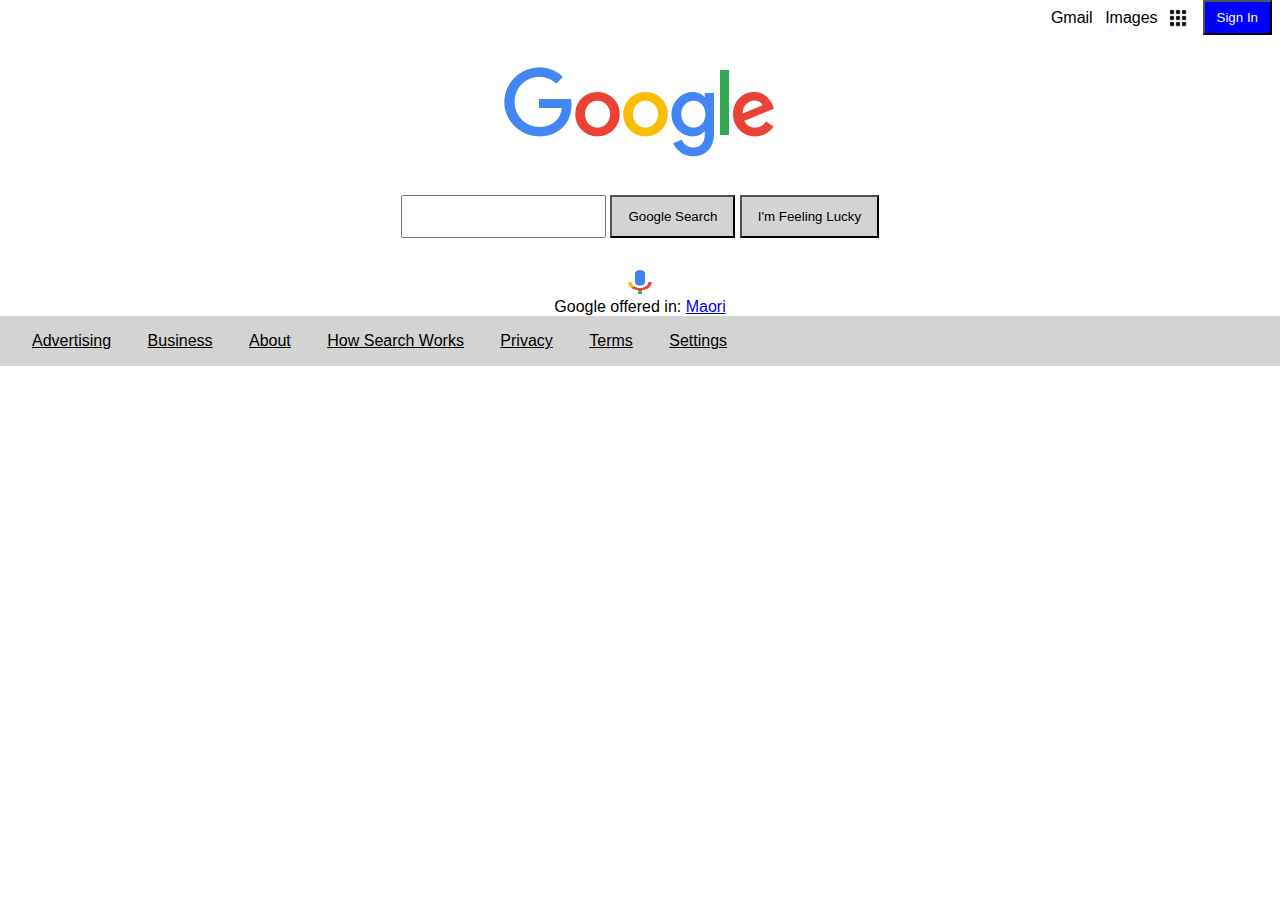
==== google.html @ 20d57fd3 "Add improvements to header layout" ====
<!DOCTYPE html>
<html lang="en">

<head>
    <meta charset="UTF-8">
    <meta name="viewport" content="width=device-width, initial-scale=1.0">
    <meta http-equiv="X-UA-Compatible" content="ie=edge">
    <link rel="stylesheet" type="text/css" href="styles.css">
    <title>Google</title>
</head>

<body>

    <header>
        <div class="google-apps">
            <a href="#">Gmail</a>
            <a href="#">Images</a>
            <img src="images/apps-logo.png" width="24" height="24" />
        </div>

        <div class="account">
            <button>Sign In</button>
        </div>
    </header>

    <main>

        <div class="google-logo">
            <img src="images/googlelogo.png" alt="google logo" />
        </div>

        <div class="search">
            <form class= "search-form" action="GET">
                <input type="search" title="Search" />
                <button>Google Search</button>
                <button>I'm Feeling Lucky</button>
        </div>
        </form>
        <div class= "voice-search">
                <img src="images/google-mic.png" width="24" height="24" alt="Voice Search" />
        </div>
        <div class="international">
            <label>Google offered in:</label>
            <a href="#">Maori</a>
        </div>

    </main>

    <footer>
        <div class="navigation">
            <a href="#">Advertising</a>
            <a href="#">Business</a>
            <a href="#">About</a>
            <a href="#">How Search Works</a>
            <a href="#">Privacy</a>
            <a href="#">Terms</a>
            <a href="#">Settings</a>
        </div>
    </footer>

</body>

</html>
---- styles.css ----
/* Basic */

body {
    margin: 0;
    font-family: sans-serif;
}

header {
    text-align: right;
}

/* Google Apps*/
.google-apps {
    padding-right: 0;
}
.google-apps a {
    color: black;
    text-decoration: none;
    padding: 4px;
}

.google-apps a:hover {
    text-decoration: underline;
}

.google-apps img {
    width: 24px;
    margin: 0;
}

.google-apps a,
.google-apps img {
    display: inline-block;
    vertical-align: middle;
}

/* Account */

.account {
    padding-left: 0;
}
.account button {
    padding: 8px 12px;
    margin: 0 8px;
    background-color: blue;
    color: white;
}

/* Search Form */

.search-form {
    margin: 32px 0;
}

.search-form input,
.search-form img {
    display: inline-block;
    vertical-align: middle;
}

.search-form input {
    padding: 12px;
}

.search-form img {
    width: 24px;
}

.search-form button {
    padding: 12px 16px;
    background-color: lightgray;
    color: black;
}

/* Internationalization */

.internationalization a {
    color: blue;
    margin: 32px 0;
}

.navigation a {
    color: black;
}

/* Header */

.google-apps,
.account {
    display: inline-block;
    vertical-align: middle;
    text-align: right;
}

/* Main */

main {
    text-align: center;
}

.google-logo {
    margin: 32px 0;
}

/* Footer */

footer .navigation {
    padding: 16px;
    background-color: lightgray;
}

footer .navigation a {
    margin: 16px;
}
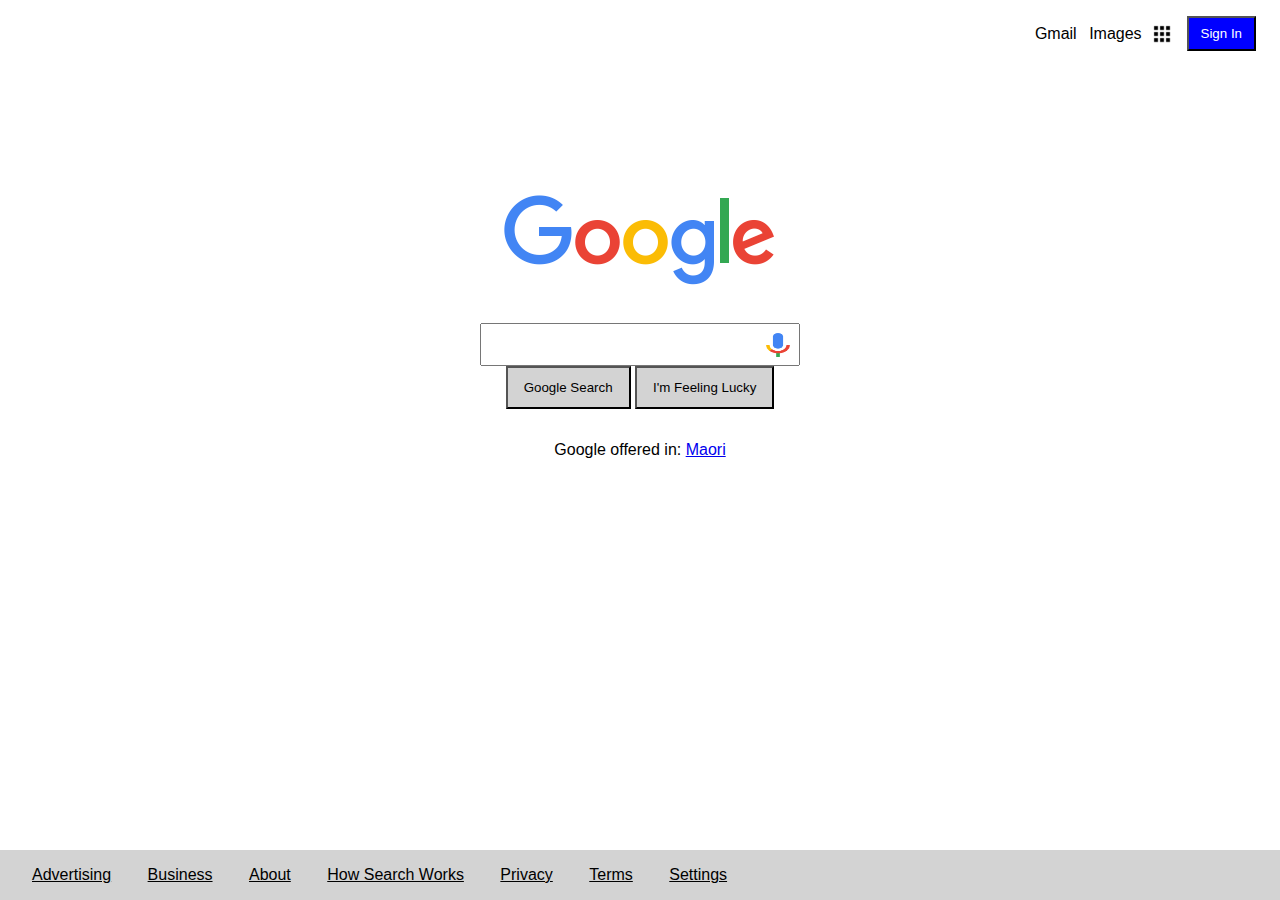
==== commit b507d216: "Move voice search icon inside search input" ====
--- a/google.html
+++ b/google.html
@@ -30,15 +30,22 @@
         </div>
 
         <div class="search">
-            <form class= "search-form" action="GET">
-                <input type="search" title="Search" />
-                <button>Google Search</button>
-                <button>I'm Feeling Lucky</button>
+            <form class="search-form" action="GET">
+                
+                    <input type="search" title="Search" />
+
+                
+                <div class="actions"><button>Google Search</button>
+                    <button>I'm Feeling Lucky</button>
+                </div>
+            </form>
+                <div class="voice-search">
+                    <img src="images/google-mic.png" width="24" height="24" alt="Voice Search" />
+                </div>
         </div>
-        </form>
-        <div class= "voice-search">
-                <img src="images/google-mic.png" width="24" height="24" alt="Voice Search" />
-        </div>
+        
+
+
         <div class="international">
             <label>Google offered in:</label>
             <a href="#">Maori</a>
--- a/styles.css
+++ b/styles.css
@@ -7,6 +7,7 @@
 
 header {
     text-align: right;
+    padding: 16px;
 }
 
 /* Google Apps*/
@@ -46,10 +47,25 @@
     color: white;
 }
 
+.google-logo,
+.search,
+.internationalization {
+    margin: 32px;
+}
+
 /* Search Form */
+
+.search {
+    position: relative;
+    display: block;
+    margin: auto;
+    width: 25%;
+    text-align: center;
+}
 
 .search-form {
     margin: 32px 0;
+    position: relative;
 }
 
 .search-form input,
@@ -60,6 +76,11 @@
 
 .search-form input {
     padding: 12px;
+    width: 100%;
+}
+
+.text-box {
+    display: inline;
 }
 
 .search-form img {
@@ -72,6 +93,16 @@
     color: black;
 }
 
+.voice-search {
+    /* Layout */
+    position: absolute;
+    right: 0;
+    top: 0;
+}
+
+.voice-search img {
+    padding: 10px;
+}
 /* Internationalization */
 
 .internationalization a {
@@ -99,10 +130,17 @@
 }
 
 .google-logo {
-    margin: 32px 0;
+    margin-top: 10%;
 }
 
 /* Footer */
+
+footer {
+    display: block;
+    position: absolute;
+    bottom: 0;
+    width: 100%;
+}
 
 footer .navigation {
     padding: 16px;
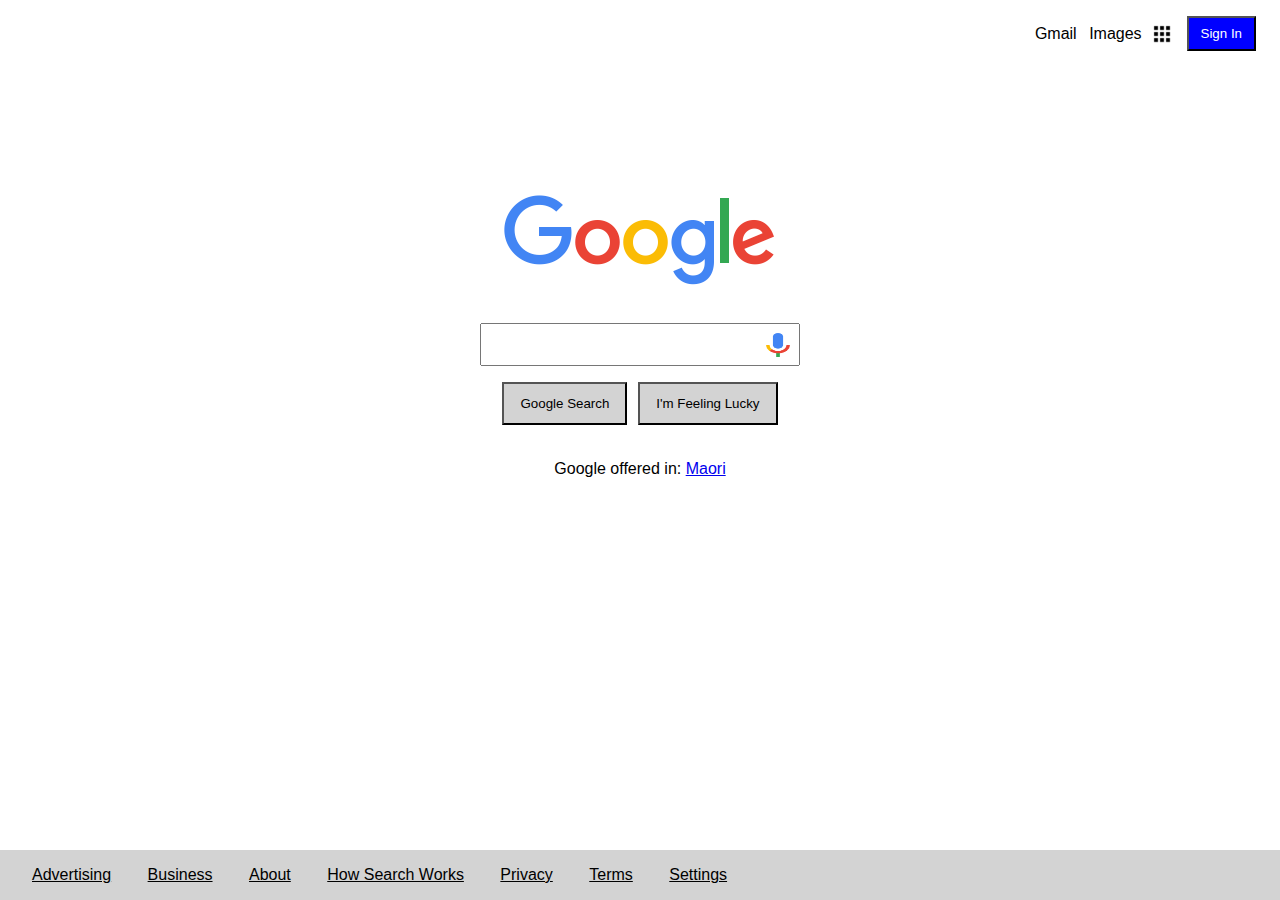
==== commit 0456127a: "Add favicon" ====
--- a/google.html
+++ b/google.html
@@ -6,6 +6,7 @@
     <meta name="viewport" content="width=device-width, initial-scale=1.0">
     <meta http-equiv="X-UA-Compatible" content="ie=edge">
     <link rel="stylesheet" type="text/css" href="styles.css">
+    <link rel="icon" href="logo.ico">
     <title>Google</title>
 </head>
 
--- a/styles.css
+++ b/styles.css
@@ -77,6 +77,7 @@
 .search-form input {
     padding: 12px;
     width: 100%;
+    margin-bottom: 4%;
 }
 
 .text-box {
@@ -91,6 +92,7 @@
     padding: 12px 16px;
     background-color: lightgray;
     color: black;
+    margin: 1%;
 }
 
 .voice-search {
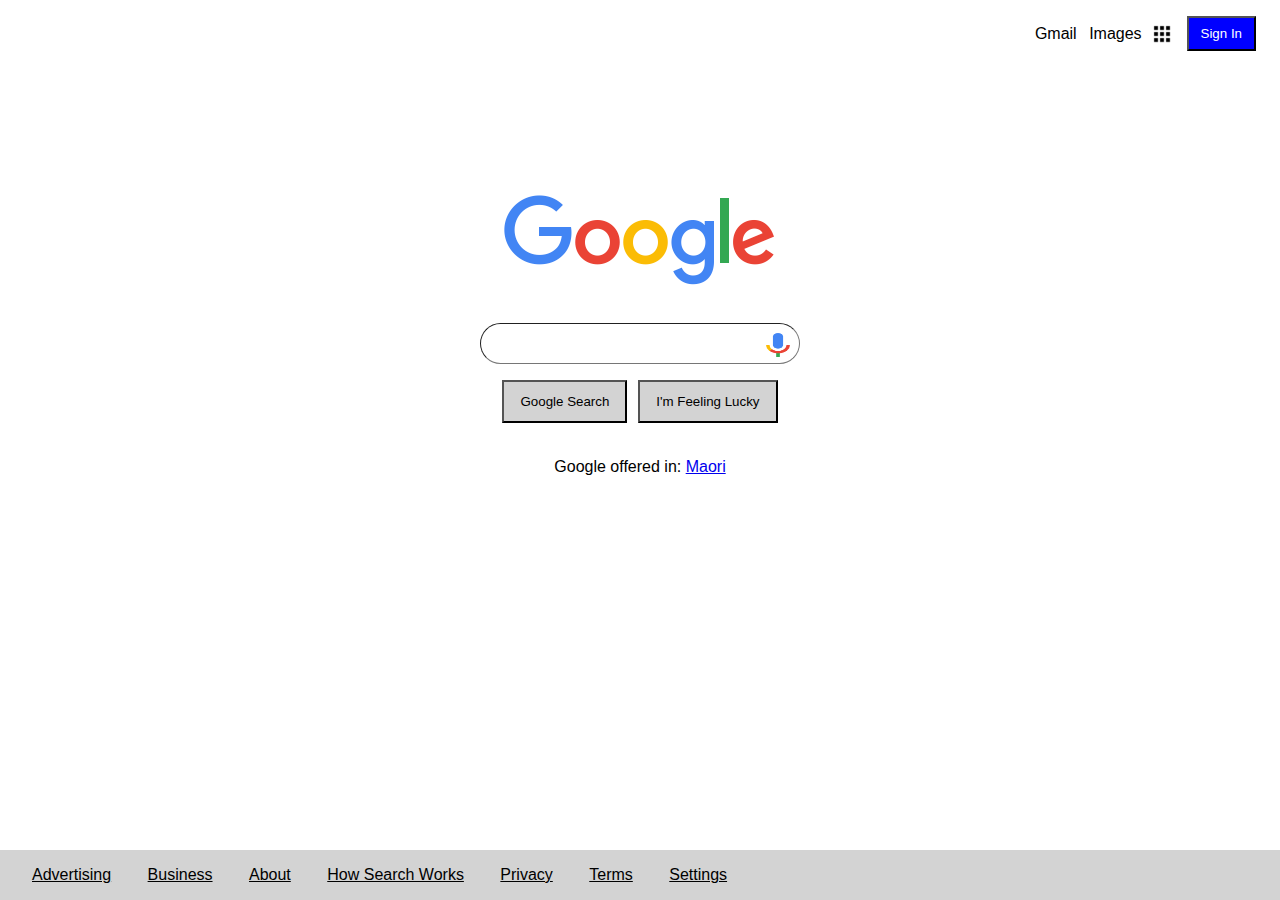
==== commit 81befb44: "Add working links to top navbar" ====
--- a/google.html
+++ b/google.html
@@ -14,8 +14,8 @@
 
     <header>
         <div class="google-apps">
-            <a href="#">Gmail</a>
-            <a href="#">Images</a>
+            <a href="https://mail.google.com/mail">Gmail</a>
+            <a href="https://www.google.co.nz/imghp?hl=en&tab=wi&ogbl">Images</a>
             <img src="images/apps-logo.png" width="24" height="24" />
         </div>
 
--- a/styles.css
+++ b/styles.css
@@ -78,6 +78,12 @@
     padding: 12px;
     width: 100%;
     margin-bottom: 4%;
+    border-radius: 24px;
+    border-width: 0.5px;
+}
+
+.search-form input:hover {
+    box-shadow: 0 2px 4px 1px rgba(0, 0, 0, 0.20), 0 0 0 1px rgba(0, 0, 0, 0.08);
 }
 
 .text-box {
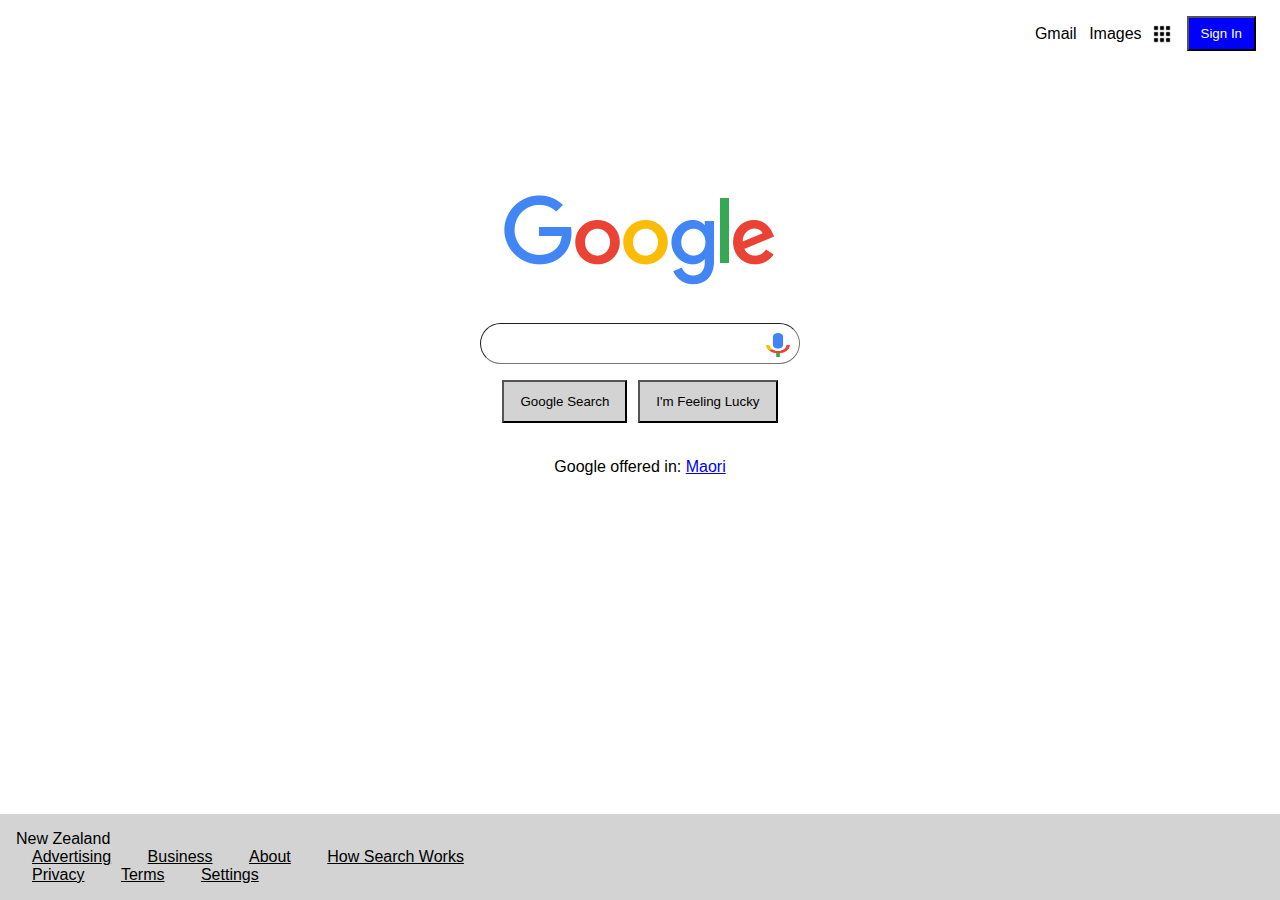
==== commit 4640c325: "Add location div to footer.Align footer links" ====
--- a/google.html
+++ b/google.html
@@ -56,13 +56,20 @@
 
     <footer>
         <div class="navigation">
-            <a href="#">Advertising</a>
-            <a href="#">Business</a>
-            <a href="#">About</a>
-            <a href="#">How Search Works</a>
-            <a href="#">Privacy</a>
-            <a href="#">Terms</a>
-            <a href="#">Settings</a>
+            <div class= "location">
+                <label>New Zealand</label>
+            </div>
+            <div class= "nav-left">
+                    <a href="#">Advertising</a>
+                    <a href="#">Business</a>
+                    <a href="#">About</a>
+                    <a href="#">How Search Works</a>
+            </div>
+            <div class= "nav-right">
+                    <a href="#">Privacy</a>
+                    <a href="#">Terms</a>
+                    <a href="#">Settings</a>
+            </div>
         </div>
     </footer>
 
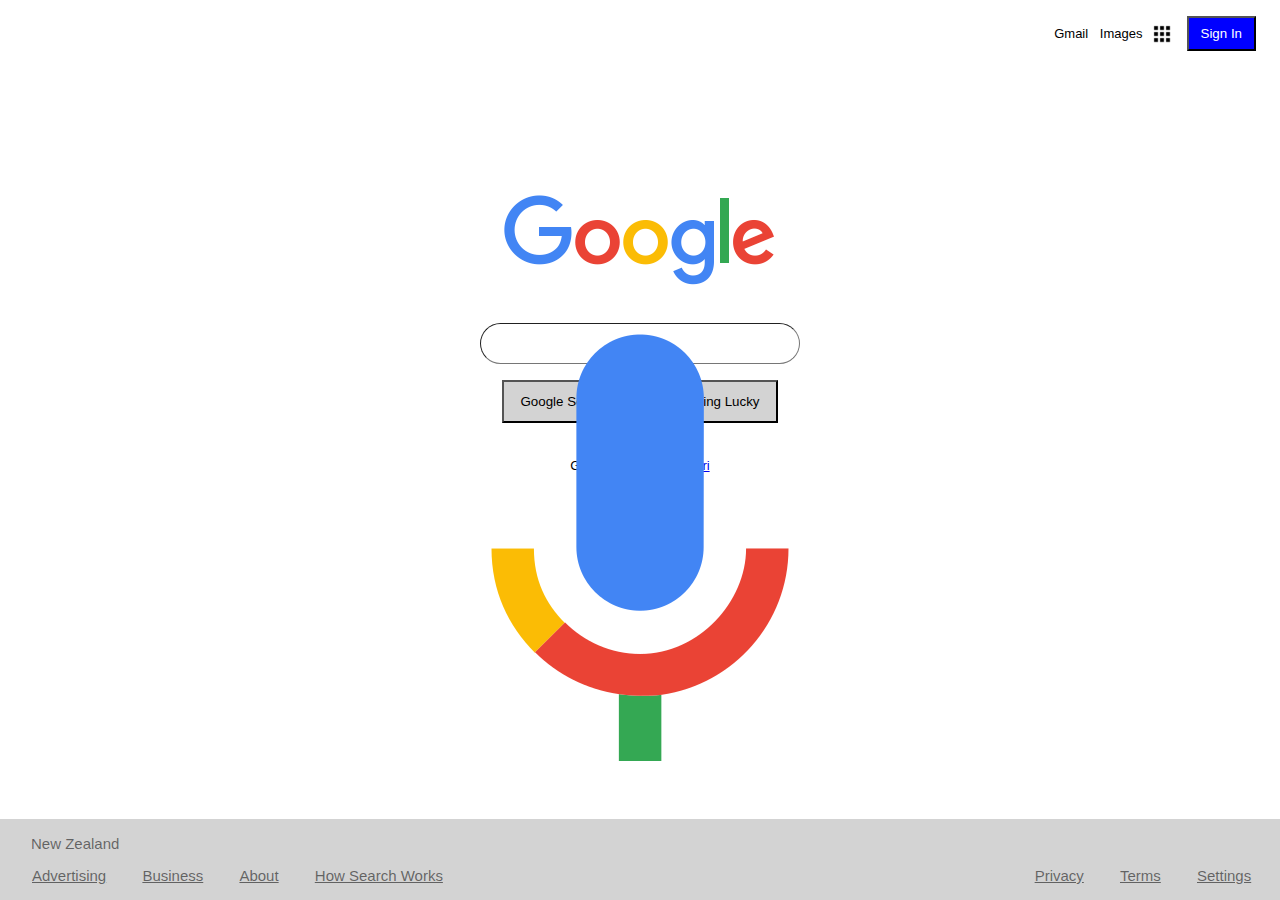
==== commit 27e6a258: "Add title to voice search img" ====
--- a/google.html
+++ b/google.html
@@ -41,7 +41,7 @@
                 </div>
             </form>
                 <div class="voice-search">
-                    <img src="images/google-mic.png" width="24" height="24" alt="Voice Search" />
+                    <img src="images/google-mic.png" alt="Voice Search" title= "Search by voice" />
                 </div>
         </div>
         
--- a/styles.css
+++ b/styles.css
@@ -111,11 +111,9 @@
 .voice-search img {
     padding: 10px;
 }
-/* Internationalization */
 
-.internationalization a {
-    color: blue;
-    margin: 32px 0;
+.international {
+    font-size: small;
 }
 
 .navigation a {
@@ -129,6 +127,7 @@
     display: inline-block;
     vertical-align: middle;
     text-align: right;
+    font-size: 13px;
 }
 
 /* Main */
@@ -148,6 +147,13 @@
     position: absolute;
     bottom: 0;
     width: 100%;
+    font-size: 15px;
+    color: rgba(0,0,0,.54);
+}
+
+.location {
+    padding-bottom: 1em;
+    padding-left: 1em;
 }
 
 footer .navigation {
@@ -157,5 +163,18 @@
 
 footer .navigation a {
     margin: 16px;
+    color: rgba(0,0,0,.54);
 }
 
+.nav-left {
+    text-align: left;
+    display: inline-block;
+}
+
+.nav-right {
+    text-align: right;
+    display: inline-block;
+    position: absolute;
+    right: 1%;
+}
+
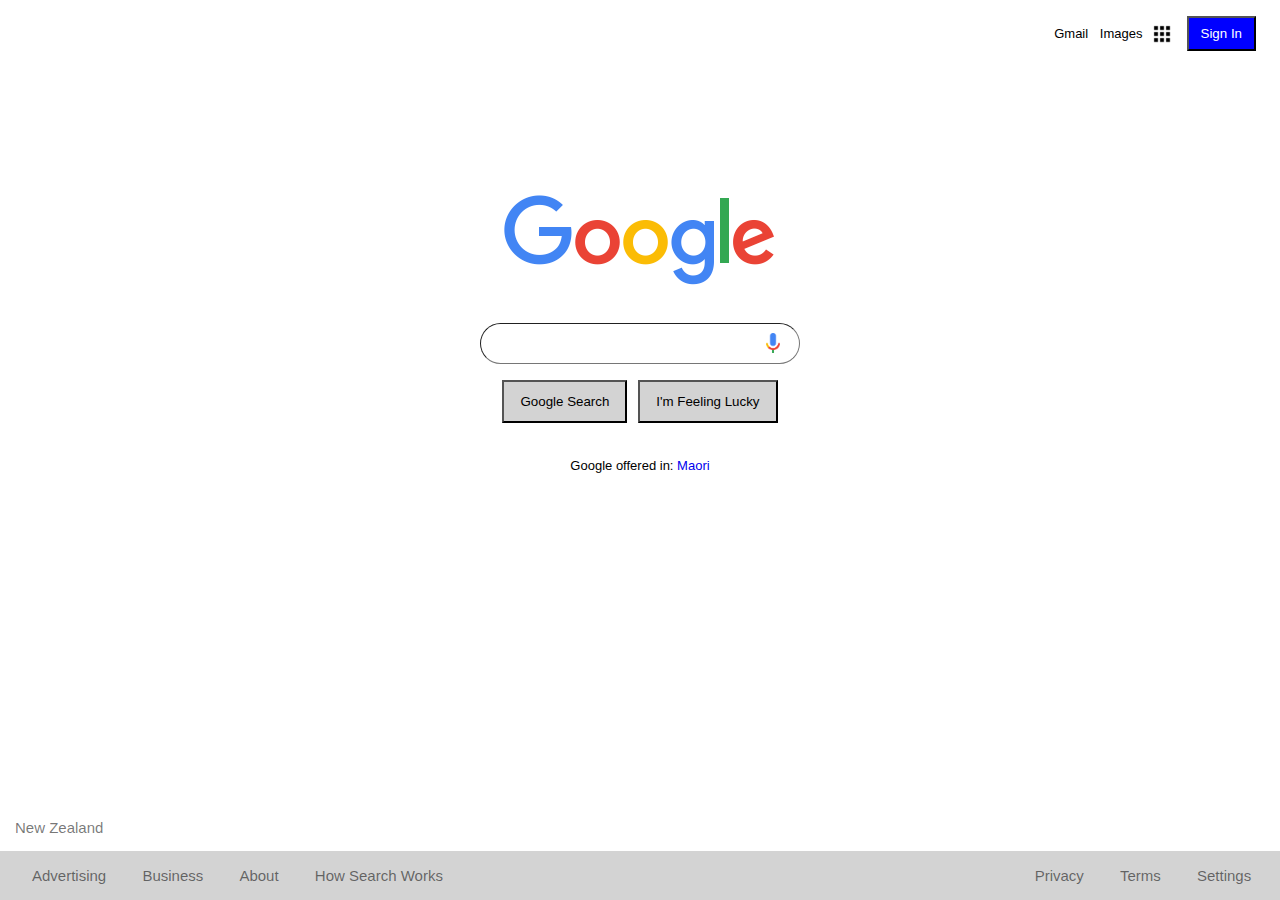
==== commit 2196ab41: "Move location div outside of navigation div" ====
--- a/google.html
+++ b/google.html
@@ -32,19 +32,19 @@
 
         <div class="search">
             <form class="search-form" action="GET">
-                
-                    <input type="search" title="Search" />
 
-                
+                <input type="search" title="Search" />
+
+
                 <div class="actions"><button>Google Search</button>
                     <button>I'm Feeling Lucky</button>
                 </div>
             </form>
-                <div class="voice-search">
-                    <img src="images/google-mic.png" alt="Voice Search" title= "Search by voice" />
-                </div>
+            <div class="voice-search">
+                <img src="images/google-mic.png" alt="Voice Search" title="Search by voice" />
+            </div>
         </div>
-        
+
 
 
         <div class="international">
@@ -55,20 +55,20 @@
     </main>
 
     <footer>
+        <div class="location">
+            <label>New Zealand</label>
+        </div>
         <div class="navigation">
-            <div class= "location">
-                <label>New Zealand</label>
+            <div class="nav-left">
+                <a href="#">Advertising</a>
+                <a href="#">Business</a>
+                <a href="#">About</a>
+                <a href="#">How Search Works</a>
             </div>
-            <div class= "nav-left">
-                    <a href="#">Advertising</a>
-                    <a href="#">Business</a>
-                    <a href="#">About</a>
-                    <a href="#">How Search Works</a>
-            </div>
-            <div class= "nav-right">
-                    <a href="#">Privacy</a>
-                    <a href="#">Terms</a>
-                    <a href="#">Settings</a>
+            <div class="nav-right">
+                <a href="#">Privacy</a>
+                <a href="#">Terms</a>
+                <a href="#">Settings</a>
             </div>
         </div>
     </footer>
--- a/styles.css
+++ b/styles.css
@@ -49,7 +49,7 @@
 
 .google-logo,
 .search,
-.internationalization {
+.international {
     margin: 32px;
 }
 
@@ -110,10 +110,20 @@
 
 .voice-search img {
     padding: 10px;
+    height: 20px;
+    margin-right: 10px;
 }
 
 .international {
     font-size: small;
+}
+
+.international a {
+    text-decoration: none;
+}
+
+.international a:hover {
+    text-decoration: underline;
 }
 
 .navigation a {
@@ -164,6 +174,11 @@
 footer .navigation a {
     margin: 16px;
     color: rgba(0,0,0,.54);
+    text-decoration: none;
+}
+
+.navigation a:hover {
+    text-decoration: underline;
 }
 
 .nav-left {
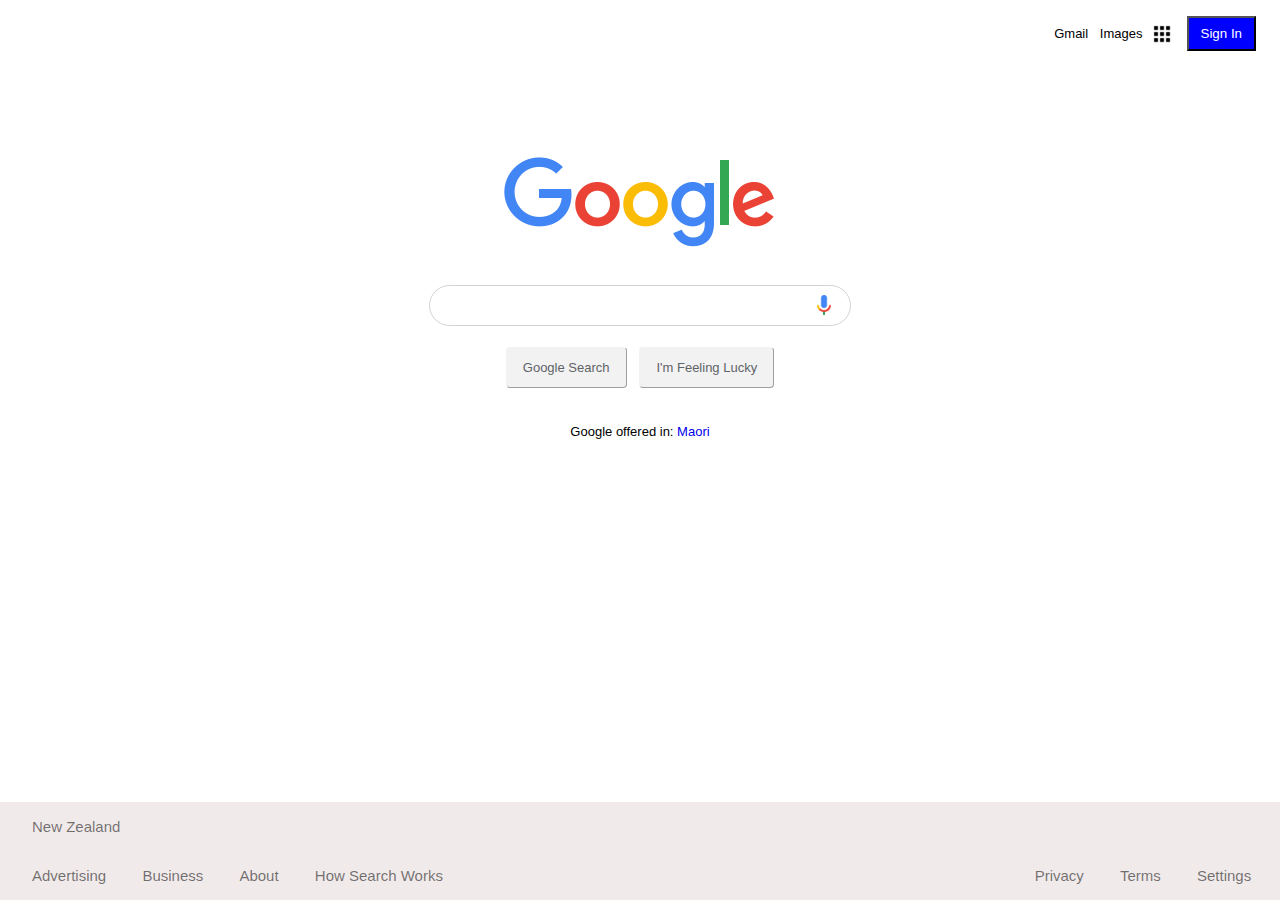
==== commit b5ec1206: "Put search input in its own div" ====
--- a/google.html
+++ b/google.html
@@ -32,9 +32,9 @@
 
         <div class="search">
             <form class="search-form" action="GET">
-
-                <input type="search" title="Search" />
-
+                <div class="search-input">
+                    <input type="search" title="Search" />
+                </div>
 
                 <div class="actions"><button>Google Search</button>
                     <button>I'm Feeling Lucky</button>
--- a/styles.css
+++ b/styles.css
@@ -59,7 +59,7 @@
     position: relative;
     display: block;
     margin: auto;
-    width: 25%;
+    width: 33%;
     text-align: center;
 }
 
@@ -80,6 +80,8 @@
     margin-bottom: 4%;
     border-radius: 24px;
     border-width: 0.5px;
+    border-style: solid;
+    border-color: lightgray;
 }
 
 .search-form input:hover {
@@ -96,9 +98,19 @@
 
 .search-form button {
     padding: 12px 16px;
-    background-color: lightgray;
+    background-color: #f2f2f2;
+    color: #5F6368;
+    margin: 1%;
+    border-radius: 4px;
+    border-width: 1px;
+    border-color: #f2f2f2;
+    cursor: pointer;
+    font-size: 13px;
+}
+
+.search-form button:hover {
     color: black;
-    margin: 1%;
+    border-color: lightgray;
 }
 
 .voice-search {
@@ -112,6 +124,7 @@
     padding: 10px;
     height: 20px;
     margin-right: 10px;
+    cursor: pointer;
 }
 
 .international {
@@ -147,7 +160,7 @@
 }
 
 .google-logo {
-    margin-top: 10%;
+    margin-top: 7%;
 }
 
 /* Footer */
@@ -162,13 +175,18 @@
 }
 
 .location {
-    padding-bottom: 1em;
-    padding-left: 1em;
+    text-align: left;
+    padding: 16px;
+    padding-left: 32px;
+    border-bottom-width: 1px;
+    background-color: rgb(241, 234, 234);
+    border-bottom-color: rgb(97, 95, 95);
 }
 
 footer .navigation {
     padding: 16px;
-    background-color: lightgray;
+    background-color: rgb(241, 234, 234);
+    border-top: 1px;
 }
 
 footer .navigation a {
